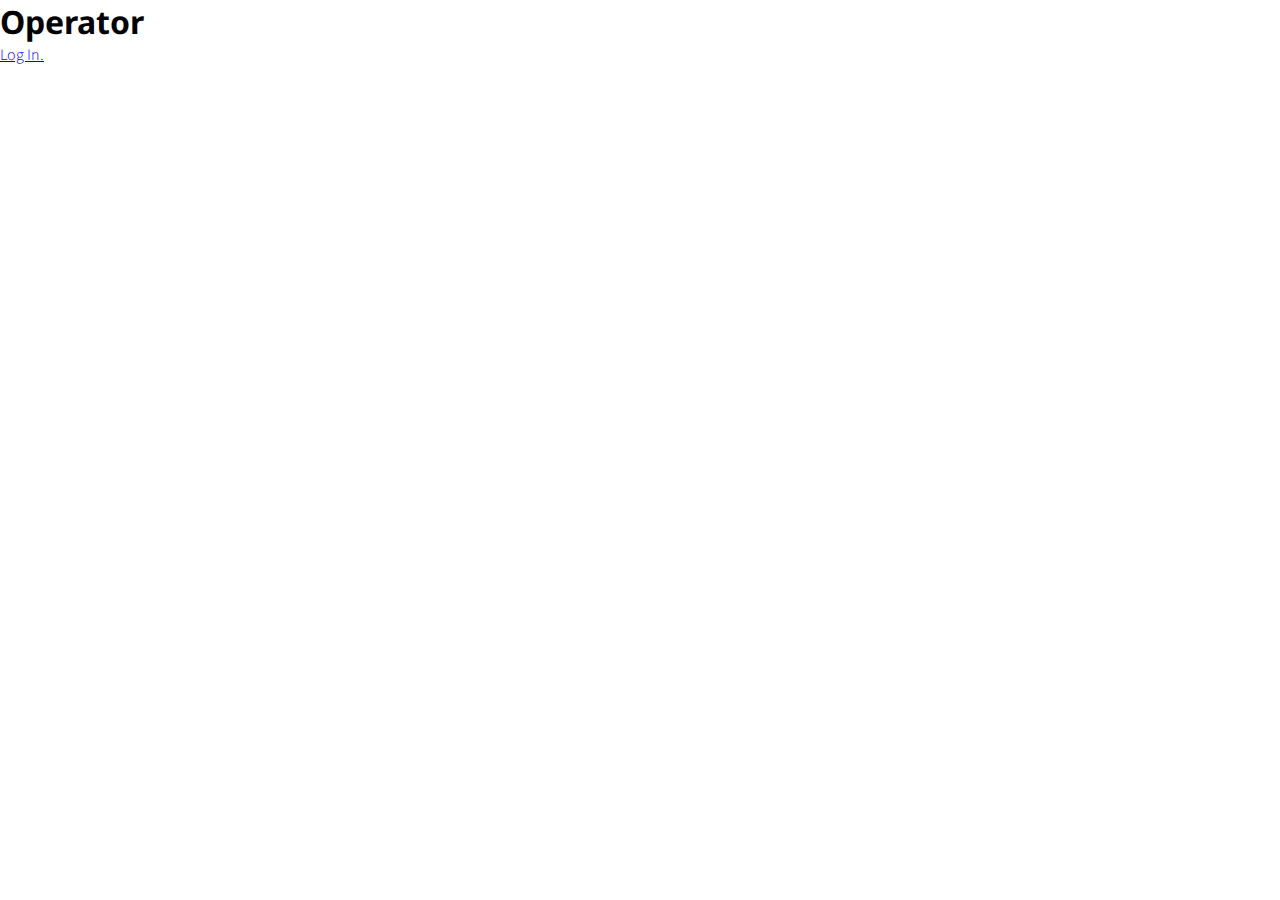
==== index.html @ 742e9e6c "login page structure and style, still needs interactive" ====
<!DOCTYPE html>
<html lang="en" dir="ltr">
	<head>
		<meta charset="utf-8">
		<title>Operator</title>
		<link rel="stylesheet" href="./style.css">
		<link href="https://fonts.googleapis.com/css?family=Noto+Sans:400,700|Source+Sans+Pro:300" rel="stylesheet">
	</head>
	<body>
		<h1>Operator</h1>
		<a href="./login/index.html">Log In.</a>
	</body>
</html>
---- style.css ----
* {
  margin: 0;
  padding: 0;
  outline: none;
}
h1,
h2,
h3,
h4,
h5,
h6 {
  font-family: 'Noto Sans', sans-serif;
  font-weight: 700;
}
p,
a {
  font-family: 'Source Sans Pro', sans-serif;
  font-size: 1rem;
  line-height: 1.5rem;
  font-weight: 300;
}
.colors div {
  width: 100%;
  height: 100px;
}
.colors .b0 {
  background-color: #BC00BC;
}
.colors .b1 {
  background-color: #CD4ECD;
}
.colors .b2 {
  background-color: #C228C2;
}
.colors .b3 {
  background-color: #930093;
}
.colors .b4 {
  background-color: #730073;
}
.colors .s10 {
  background-color: #EB0047;
}
.colors .s11 {
  background-color: #F05C89;
}
.colors .s12 {
  background-color: #EC316A;
}
.colors .s13 {
  background-color: #CA003D;
}
.colors .s14 {
  background-color: #9E0030;
}
.colors .s20 {
  background-color: #5C11C1;
}
.colors .s21 {
  background-color: #8E5BD1;
}
.colors .s22 {
  background-color: #7436C7;
}
.colors .s23 {
  background-color: #480A99;
}
.colors .s24 {
  background-color: #370778;
}
.colors .c0 {
  background-color: #CEF800;
}
.colors .c1 {
  background-color: #E0FA60;
}
.colors .c2 {
  background-color: #D7F933;
}
.colors .c3 {
  background-color: #B5DA00;
}
.colors .c4 {
  background-color: #8DAA00;
}
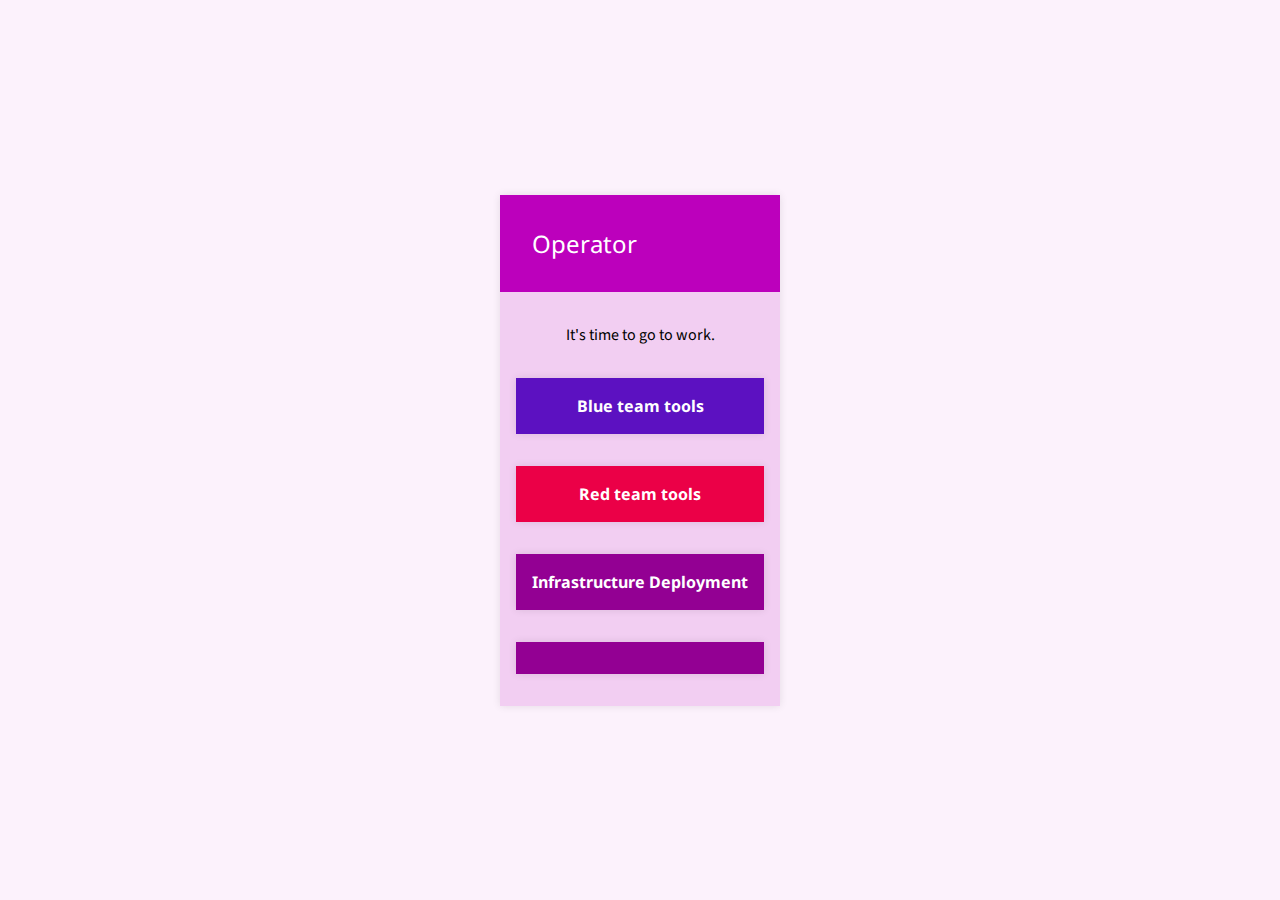
==== commit 2fffbccb: "Better home page." ====
--- a/index.html
+++ b/index.html
@@ -7,7 +7,28 @@
 		<link href="https://fonts.googleapis.com/css?family=Noto+Sans:400,700|Source+Sans+Pro:300" rel="stylesheet">
 	</head>
 	<body>
-		<h1>Operator</h1>
-		<a href="./login/index.html">Log In.</a>
+		<!--
+			What goes on this page?
+			Title: Operator
+			Tagline: Tools and Infrastructure Deployment
+			Status: You are Authenticated. Log Out.
+			Status: You are not Authenticated. Log In.
+			Button: Blue Team Tools.
+			Button: Red Team Tools. (Protected)
+			Button: Infrastructure. (Protected)
+		-->
+		<div class="frame">
+			<div class="header">
+				<h1>Operator</h1>
+			</div>
+			<div class="content">
+				<span id="tagline">It's time to go to work.</span>
+				<a href="#" class="button" id="btt">Blue team tools</a>
+				<a href="#" class="button" id="rtt">Red team tools</a>
+				<a href="#" class="button" id="inf">Infrastructure Deployment</a>
+				<a href="./login/index.html" class="button" id="log"></a>
+			</div>
+
+		</div>
 	</body>
 </html>
--- a/style.css
+++ b/style.css
@@ -19,67 +19,67 @@
   line-height: 1.5rem;
   font-weight: 300;
 }
-.colors div {
+body {
+  height: 100vh;
+  display: flex;
+  justify-content: center;
+  align-items: center;
+  background-color: rgba(188, 0, 188, 0.05);
+}
+.frame {
+  background-color: rgba(188, 0, 188, 0.15);
+  box-shadow: 0px 0px 8px 0px rgba(0, 0, 0, 0.1);
+}
+.frame .header h1 {
+  padding: 2rem 2rem;
+  background-color: #BC00BC;
+  font-family: 'Noto Sans', sans-serif;
+  color: #FFFFFF;
+  font-size: 1.5rem;
+  font-weight: 400;
+}
+.frame .content {
+  padding-top: 1rem;
+}
+.frame .content #tagline {
+  display: block;
+  margin: 1rem 0;
+  font-family: 'Source Sans Pro', sans-serif;
   width: 100%;
-  height: 100px;
+  text-align: center;
 }
-.colors .b0 {
+.frame .content .button {
+  display: block;
+  padding: 1rem;
+  margin: 2rem 1rem;
+  color: white;
+  text-decoration: none;
+  font-family: 'Noto Sans', sans-serif;
+  font-weight: 700;
+  box-shadow: 0px 0px 8px 0px rgba(0, 0, 0, 0.1);
+  text-align: center;
+}
+.frame .content #btt {
+  background-color: #5C11C1;
+}
+.frame .content #btt:hover {
+  background-color: #7436C7;
+}
+.frame .content #rtt {
+  background-color: #EB0047;
+}
+.frame .content #rtt:hover {
+  background-color: #EC316A;
+}
+.frame .content #inf {
+  background-color: #930093;
+}
+.frame .content #inf:hover {
   background-color: #BC00BC;
 }
-.colors .b1 {
-  background-color: #CD4ECD;
-}
-.colors .b2 {
-  background-color: #C228C2;
-}
-.colors .b3 {
+.frame .content #log {
   background-color: #930093;
 }
-.colors .b4 {
-  background-color: #730073;
+.frame .content #log:hover {
+  background-color: #BC00BC;
 }
-.colors .s10 {
-  background-color: #EB0047;
-}
-.colors .s11 {
-  background-color: #F05C89;
-}
-.colors .s12 {
-  background-color: #EC316A;
-}
-.colors .s13 {
-  background-color: #CA003D;
-}
-.colors .s14 {
-  background-color: #9E0030;
-}
-.colors .s20 {
-  background-color: #5C11C1;
-}
-.colors .s21 {
-  background-color: #8E5BD1;
-}
-.colors .s22 {
-  background-color: #7436C7;
-}
-.colors .s23 {
-  background-color: #480A99;
-}
-.colors .s24 {
-  background-color: #370778;
-}
-.colors .c0 {
-  background-color: #CEF800;
-}
-.colors .c1 {
-  background-color: #E0FA60;
-}
-.colors .c2 {
-  background-color: #D7F933;
-}
-.colors .c3 {
-  background-color: #B5DA00;
-}
-.colors .c4 {
-  background-color: #8DAA00;
-}
